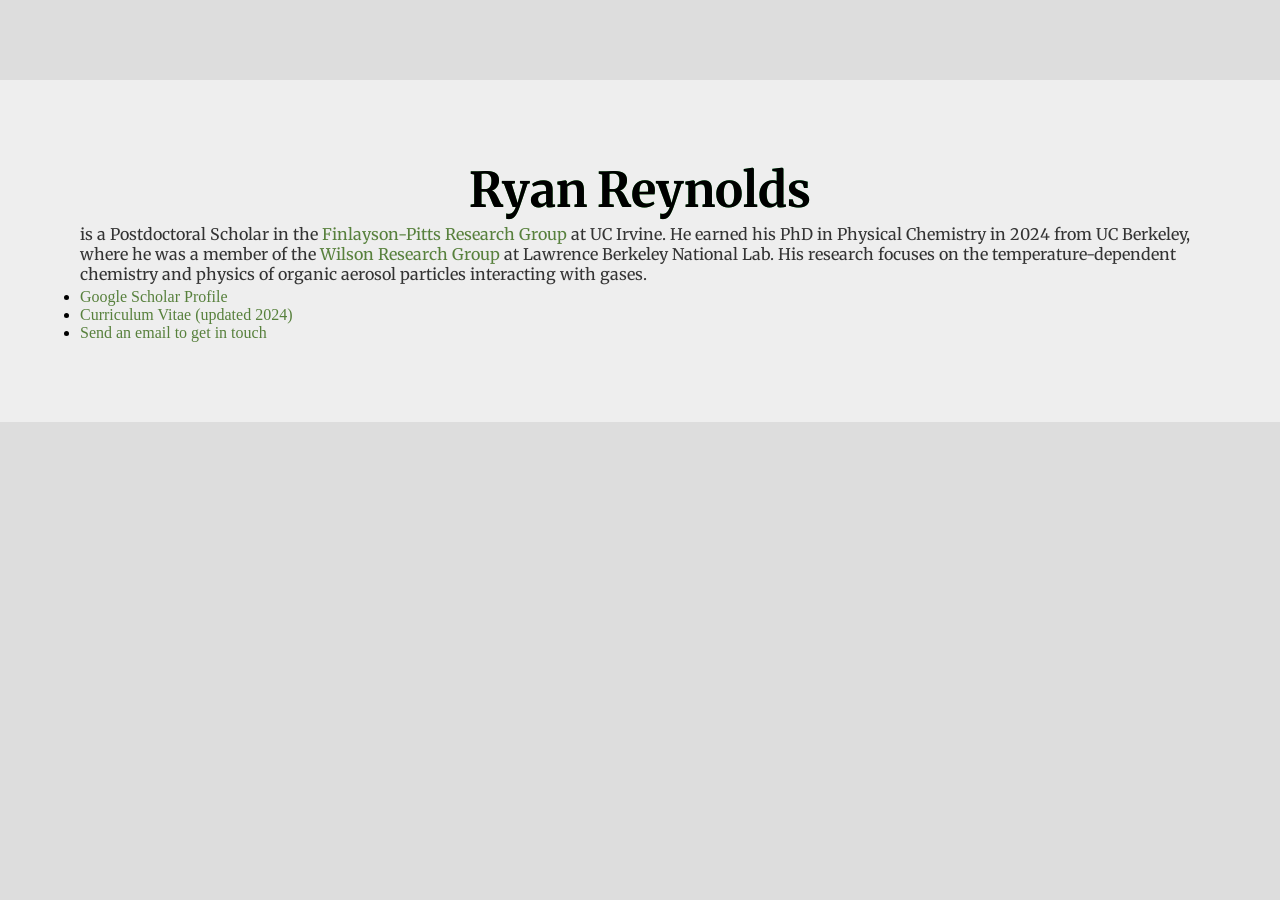
==== index.html @ e0fe9102 "Update index.html" ====
<!DOCTYPE html>
<html>
    <head>
        <title>Ryan Reynolds | Physical & Atmospheric Chemist</title>
		<link rel="preconnect" href="https://fonts.googleapis.com"> 
		<link rel="preconnect" href="https://fonts.gstatic.com" crossorigin> 
		<link href="https://fonts.googleapis.com/css2?family=Merriweather&family=Oxygen:wght@300&display=swap" rel="stylesheet">
        <link href="style.css" rel="stylesheet">
    </head>
    <body>
        <header>
            <h1>Ryan Reynolds</h1>
            <p>is a Postdoctoral Scholar in the <a href="https://sites.uci.edu/finlaysonpittslab/">Finlayson-Pitts Research Group</a> at UC Irvine. He earned his PhD in Physical Chemistry in 2024 from UC Berkeley, where he was a member of the <a href="https://wilsonresearchgroup.lbl.gov">Wilson Research Group</a> at Lawrence Berkeley National Lab. His research focuses on the temperature-dependent chemistry and physics of organic aerosol particles interacting with gases.</p>
			<ul>
				<li><a href="https://scholar.google.com/citations?user=LWUxNXUAAAAJ">Google Scholar Profile</a></li>
				<li><a href="https://drive.google.com/file/d/1ngHg4hkAW4knpSme5hRhRmXJfZsGFqKj/view?usp=share_link">Curriculum Vitae (updated 2024)</a></li>
				<li><a href="mailto:ryan@reynolds.science">Send an email to get in touch</a></li>
			</ul>
        </header>
    </body>
</html>
---- style.css ----
* {
	margin: 0;
	padding: 0;
}

body {
	background-color: #ddd;
}

header {
	padding: 5em;
	margin: 5em auto;
	background-color: #eee;
}

h1 {
	font-family: Merriweather, serif;
	font-size: 3em;
	text-align: center;
	background: linear-gradient(38deg, rgba(15,62,4,1) 0%, rgba(57,176,59,1) 47%, rgba(38,226,176,1) 100%);
	background-clip: text;
	text-fill-color: transparent;
}

p {
	font-family: Merriweather, sans-serif;
	font-size: 1em;
	color: #333;
	padding: 4px 0;
}

a {
	color: #57803c;
	text-decoration: none;
}

a:hover {
	color: #74AA50;
	text-decoration: underline;
}

a:visited {
	color: #007681;
}
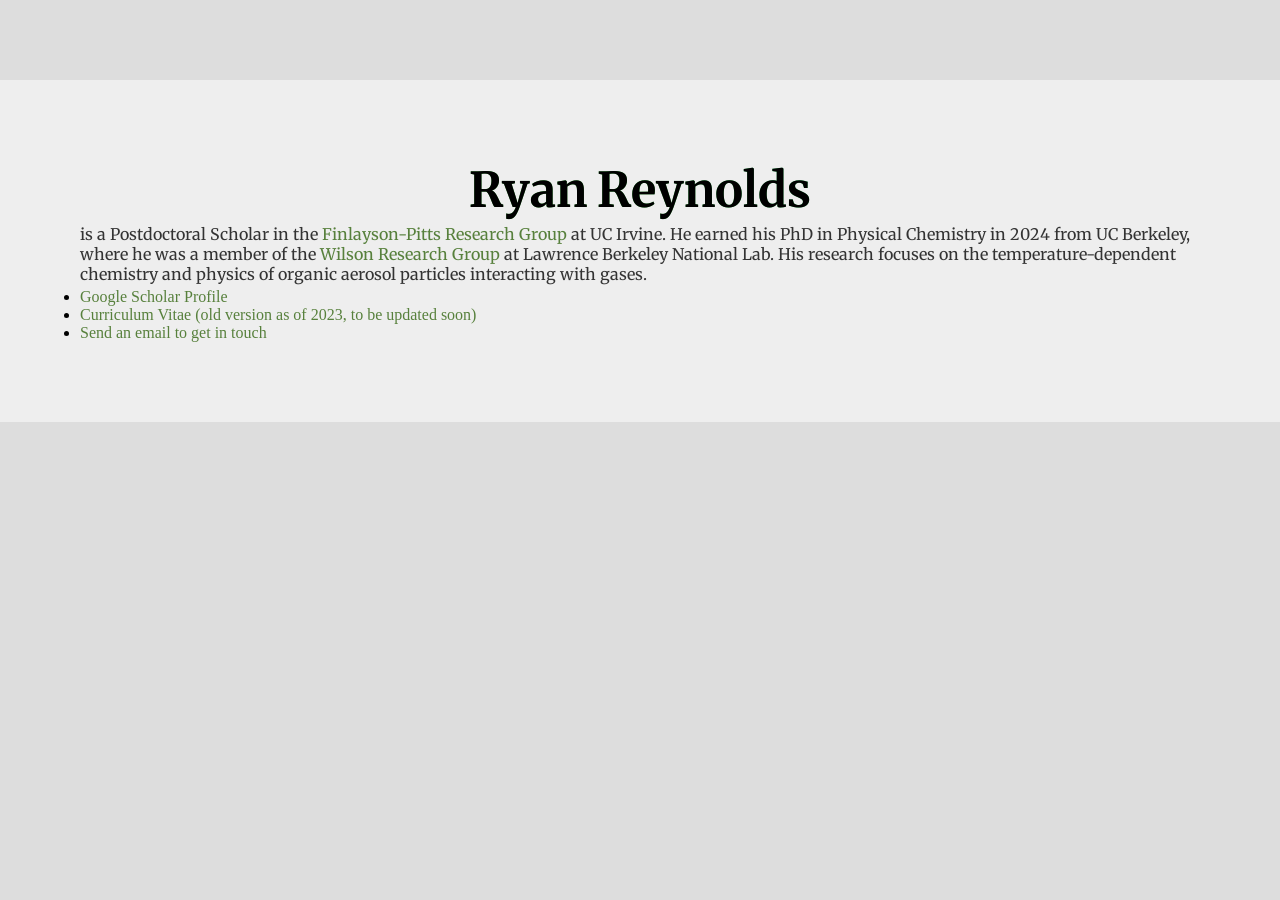
==== commit 9489616a: "Update index.html" ====
--- a/index.html
+++ b/index.html
@@ -13,7 +13,7 @@
             <p>is a Postdoctoral Scholar in the <a href="https://sites.uci.edu/finlaysonpittslab/">Finlayson-Pitts Research Group</a> at UC Irvine. He earned his PhD in Physical Chemistry in 2024 from UC Berkeley, where he was a member of the <a href="https://wilsonresearchgroup.lbl.gov">Wilson Research Group</a> at Lawrence Berkeley National Lab. His research focuses on the temperature-dependent chemistry and physics of organic aerosol particles interacting with gases.</p>
 			<ul>
 				<li><a href="https://scholar.google.com/citations?user=LWUxNXUAAAAJ">Google Scholar Profile</a></li>
-				<li><a href="https://drive.google.com/file/d/1ngHg4hkAW4knpSme5hRhRmXJfZsGFqKj/view?usp=share_link">Curriculum Vitae (updated 2024)</a></li>
+				<li><a href="https://drive.google.com/file/d/1ngHg4hkAW4knpSme5hRhRmXJfZsGFqKj/view?usp=share_link">Curriculum Vitae (old version as of 2023, to be updated soon)</a></li>
 				<li><a href="mailto:ryan@reynolds.science">Send an email to get in touch</a></li>
 			</ul>
         </header>
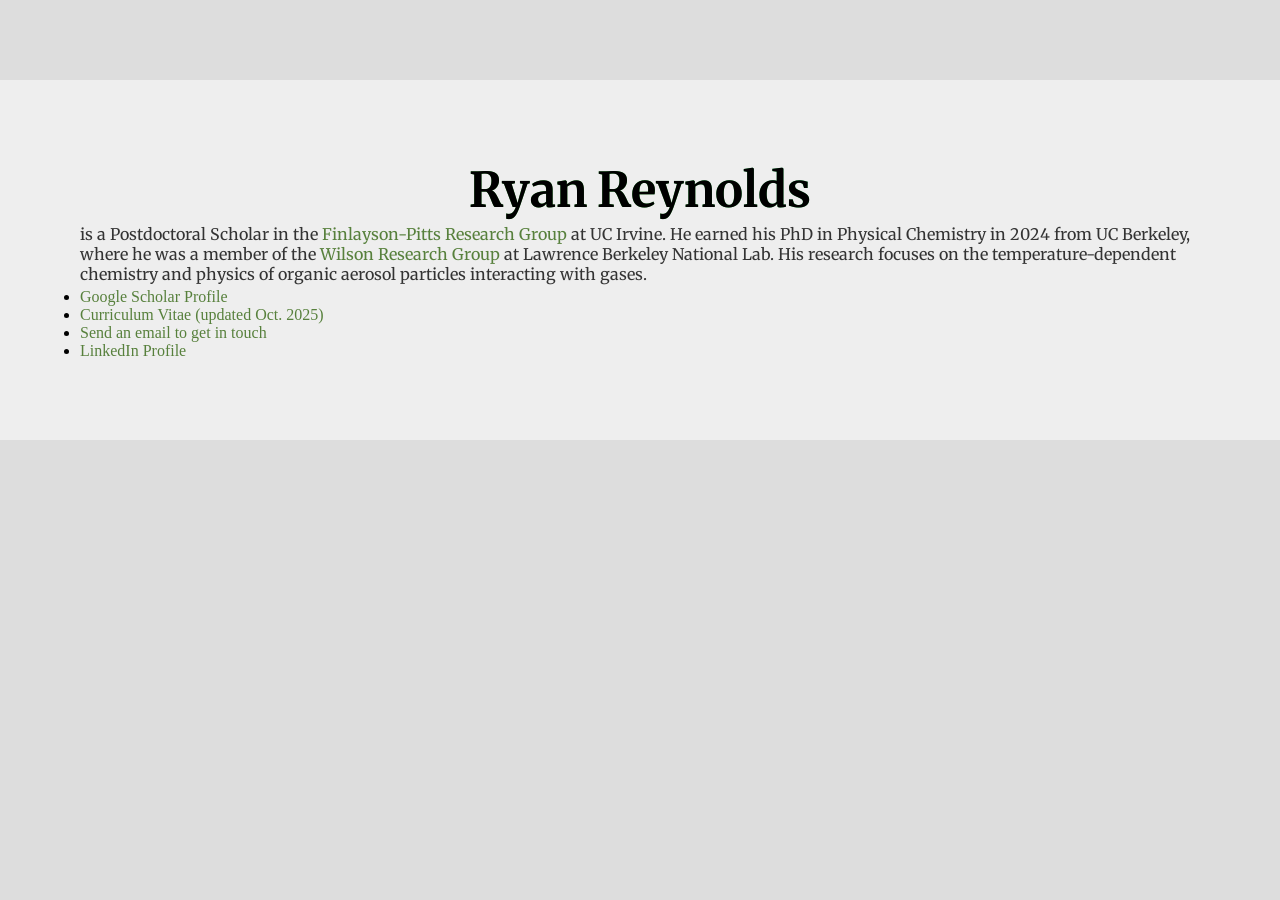
==== commit ecfe76c9: "Update CV link and add LinkedIn profile" ====
--- a/index.html
+++ b/index.html
@@ -13,8 +13,9 @@
             <p>is a Postdoctoral Scholar in the <a href="https://sites.uci.edu/finlaysonpittslab/">Finlayson-Pitts Research Group</a> at UC Irvine. He earned his PhD in Physical Chemistry in 2024 from UC Berkeley, where he was a member of the <a href="https://wilsonresearchgroup.lbl.gov">Wilson Research Group</a> at Lawrence Berkeley National Lab. His research focuses on the temperature-dependent chemistry and physics of organic aerosol particles interacting with gases.</p>
 			<ul>
 				<li><a href="https://scholar.google.com/citations?user=LWUxNXUAAAAJ">Google Scholar Profile</a></li>
-				<li><a href="https://drive.google.com/file/d/1ngHg4hkAW4knpSme5hRhRmXJfZsGFqKj/view?usp=share_link">Curriculum Vitae (old version as of 2023, to be updated soon)</a></li>
+				<li><a href="https://drive.google.com/file/d/1WqE_yXfrU9wJxHhv_YmnjNrCt4WKRkxV/view?usp=sharing">Curriculum Vitae (updated Oct. 2025)</a></li>
 				<li><a href="mailto:ryan@reynolds.science">Send an email to get in touch</a></li>
+				<li><a href="www.linkedin.com/in/ryansreynolds">LinkedIn Profile</a></li>
 			</ul>
         </header>
     </body>
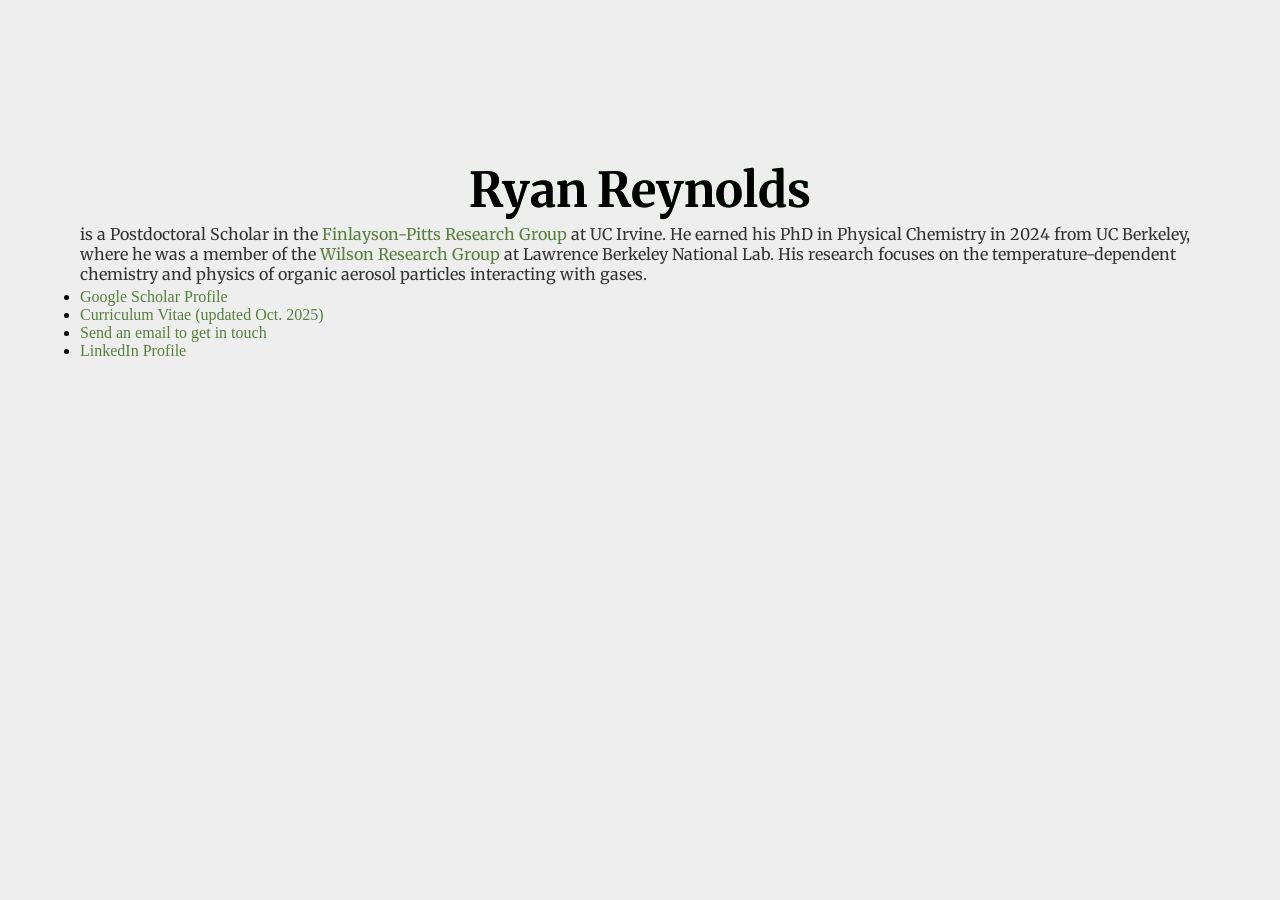
==== commit 3f631b1f: "Fix LinkedIn URL to include 'https://' prefix" ====
--- a/index.html
+++ b/index.html
@@ -15,7 +15,7 @@
 				<li><a href="https://scholar.google.com/citations?user=LWUxNXUAAAAJ">Google Scholar Profile</a></li>
 				<li><a href="https://drive.google.com/file/d/1WqE_yXfrU9wJxHhv_YmnjNrCt4WKRkxV/view?usp=sharing">Curriculum Vitae (updated Oct. 2025)</a></li>
 				<li><a href="mailto:ryan@reynolds.science">Send an email to get in touch</a></li>
-				<li><a href="www.linkedin.com/in/ryansreynolds">LinkedIn Profile</a></li>
+				<li><a href="https://www.linkedin.com/in/ryansreynolds">LinkedIn Profile</a></li>
 			</ul>
         </header>
     </body>
--- a/style.css
+++ b/style.css
@@ -4,7 +4,7 @@
 }
 
 body {
-	background-color: #ddd;
+	background-color: #eee;
 }
 
 header {
@@ -41,4 +41,4 @@
 
 a:visited {
 	color: #007681;
-}+}
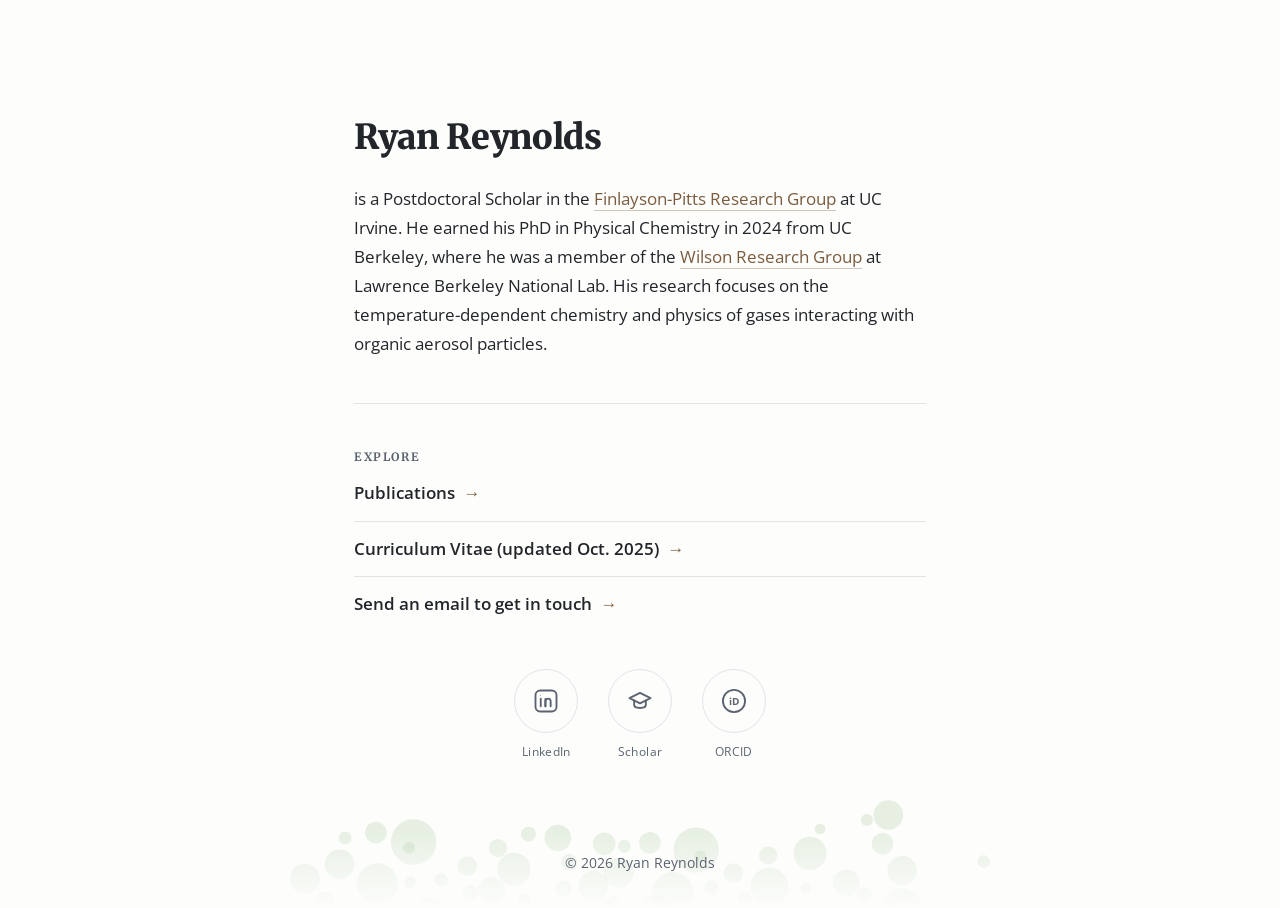
==== commit f18f8791: "Redesign homepage and add publications page Archive previous index.html, replace with new profile la" ====
--- a/index.html
+++ b/index.html
@@ -1,22 +1,283 @@
 <!DOCTYPE html>
-<html>
-    <head>
-        <title>Ryan Reynolds | Physical & Atmospheric Chemist</title>
-		<link rel="preconnect" href="https://fonts.googleapis.com"> 
-		<link rel="preconnect" href="https://fonts.gstatic.com" crossorigin> 
-		<link href="https://fonts.googleapis.com/css2?family=Merriweather&family=Oxygen:wght@300&display=swap" rel="stylesheet">
-        <link href="style.css" rel="stylesheet">
-    </head>
-    <body>
-        <header>
-            <h1>Ryan Reynolds</h1>
-            <p>is a Postdoctoral Scholar in the <a href="https://sites.uci.edu/finlaysonpittslab/">Finlayson-Pitts Research Group</a> at UC Irvine. He earned his PhD in Physical Chemistry in 2024 from UC Berkeley, where he was a member of the <a href="https://wilsonresearchgroup.lbl.gov">Wilson Research Group</a> at Lawrence Berkeley National Lab. His research focuses on the temperature-dependent chemistry and physics of organic aerosol particles interacting with gases.</p>
-			<ul>
-				<li><a href="https://scholar.google.com/citations?user=LWUxNXUAAAAJ">Google Scholar Profile</a></li>
-				<li><a href="https://drive.google.com/file/d/1WqE_yXfrU9wJxHhv_YmnjNrCt4WKRkxV/view?usp=sharing">Curriculum Vitae (updated Oct. 2025)</a></li>
-				<li><a href="mailto:ryan@reynolds.science">Send an email to get in touch</a></li>
-				<li><a href="https://www.linkedin.com/in/ryansreynolds">LinkedIn Profile</a></li>
-			</ul>
-        </header>
-    </body>
+<html lang="en">
+<head>
+<meta charset="UTF-8">
+<meta name="viewport" content="width=device-width, initial-scale=1.0">
+<title>Ryan Reynolds | Physical &amp; Atmospheric Chemist</title>
+<link rel="preconnect" href="https://fonts.googleapis.com">
+<link rel="preconnect" href="https://fonts.gstatic.com" crossorigin>
+<link href="https://fonts.googleapis.com/css2?family=Merriweather:wght@400;700;900&family=Open+Sans:wght@400;500;600&display=swap" rel="stylesheet">
+<style>
+  :root {
+    --ink: #22252a;
+    --muted: #5b6270;
+    --rule: #e2e4e8;
+    --paper: #fdfdfc;
+    --accent: #7a5c3e;
+    --icon-accent: #86b277;
+  }
+
+  * { box-sizing: border-box; }
+
+  html { -webkit-font-smoothing: antialiased; }
+
+  body {
+    margin: 0;
+    background: var(--paper);
+    color: var(--ink);
+    font-family: 'Open Sans', -apple-system, sans-serif;
+    font-size: 17px;
+    line-height: 1.7;
+  }
+
+  .wrap {
+    max-width: 620px;
+    margin: 0 auto;
+    padding: 12vh 24px 1em;
+  }
+
+  h1 {
+    font-family: 'Merriweather', Georgia, serif;
+    font-weight: 900;
+    font-size: 2.15rem;
+    letter-spacing: -0.01em;
+    margin: 0 0 0.55em;
+    color: var(--ink);
+  }
+
+  p.lede {
+    margin: 0 0 2.6em;
+    color: var(--ink);
+  }
+
+  p.lede a {
+    color: var(--accent);
+    text-decoration: none;
+    border-bottom: 1px solid rgba(122, 92, 62, 0.35);
+    transition: border-color 0.15s ease;
+  }
+
+  p.lede a:hover {
+    border-color: var(--accent);
+  }
+
+  h2.label {
+    font-family: 'Merriweather', Georgia, serif;
+    font-weight: 700;
+    font-size: 0.72rem;
+    letter-spacing: 0.14em;
+    text-transform: uppercase;
+    color: var(--muted);
+    margin: 0 0 1em;
+  }
+
+  hr {
+    border: none;
+    border-top: 1px solid var(--rule);
+    margin: 2.6em 0;
+  }
+
+  ul.links {
+    list-style: none;
+    margin: 0;
+    padding: 0;
+  }
+
+  ul.links li {
+    padding: 0.75em 0;
+    border-bottom: 1px solid var(--rule);
+  }
+
+  ul.links li:first-child {
+    padding-top: 0;
+  }
+
+  ul.links li:last-child {
+    border-bottom: none;
+  }
+
+  ul.links a {
+    color: var(--ink);
+    text-decoration: none;
+    font-weight: 600;
+    display: inline-flex;
+    align-items: center;
+    gap: 0.5em;
+  }
+
+  ul.links a::after {
+    content: "→";
+    font-family: 'Open Sans', sans-serif;
+    font-weight: 400;
+    color: var(--accent);
+    transition: transform 0.15s ease;
+  }
+
+  ul.links a:hover::after {
+    transform: translateX(3px);
+  }
+
+  .icon-links {
+    display: flex;
+    justify-content: center;
+    gap: 1.75em;
+    margin-top: 2.2em;
+  }
+
+  .icon-link {
+    display: flex;
+    flex-direction: column;
+    align-items: center;
+    gap: 0.55em;
+    text-decoration: none;
+  }
+
+  .icon-link .icon-circle {
+    width: 64px;
+    height: 64px;
+    border-radius: 50%;
+    border: 1.5px solid var(--rule);
+    display: flex;
+    align-items: center;
+    justify-content: center;
+    color: var(--muted);
+    transition: color 0.15s ease, border-color 0.15s ease, background 0.15s ease;
+  }
+
+  .icon-link svg {
+    width: 28px;
+    height: 28px;
+  }
+
+  .icon-link span {
+    font-size: 0.72rem;
+    letter-spacing: 0.03em;
+    color: var(--muted);
+    transition: color 0.15s ease;
+  }
+
+  .icon-link:hover .icon-circle {
+    color: var(--icon-accent);
+    border-color: var(--icon-accent);
+    background: rgba(134, 178, 119, 0.1);
+  }
+
+  .icon-link:hover span {
+    color: var(--icon-accent);
+  }
+
+  @media (max-width: 480px) {
+    .wrap { padding: 9vh 20px 0.75em; }
+    h1 { font-size: 1.8rem; }
+  }
+
+  footer {
+    position: relative;
+    margin-top: 0.25em;
+    padding: 4em 24px 2em;
+    display: flex;
+    align-items: flex-end;
+    justify-content: center;
+    overflow: hidden;
+    background-image: url('greenCircle_particlebgrd.svg');
+    background-repeat: no-repeat;
+    background-position: center -2.5em;
+    background-size: 700px;
+  }
+
+  /* Top fade: blends the image in from the white content above */
+  /* footer::before {
+    content: "";
+    position: absolute;
+    inset: 0;
+    background: linear-gradient(to bottom, var(--paper) 0%, var(--paper) 3%, rgba(253, 253, 252, 0) 26%);
+    pointer-events: none;
+  } */
+
+  /* Bottom fade: fixed height (not %), so it only visibly kicks in when
+     the footer is short enough to clip the image partway through. When
+     the footer is tall enough to show the full image, this sits below
+     it in already-blank space and has no visible effect. */
+  footer::after {
+    content: "";
+    position: absolute;
+    left: 0;
+    right: 0;
+    bottom: 0;
+    height: 80px;
+    background: linear-gradient(to bottom, rgba(253, 253, 252, 0) 0%, var(--paper) 100%);
+    pointer-events: none;
+  }
+
+  footer p {
+    position: relative;
+    z-index: 1;
+    margin: 0 auto;
+    width: 100%;
+    max-width: 620px;
+    font-size: 0.85rem;
+    color: var(--muted);
+    text-align: center;
+  }
+</style>
+</head>
+<body>
+  <div class="wrap">
+    <h1>Ryan Reynolds</h1>
+    <p class="lede">
+      is a Postdoctoral Scholar in the
+      <a href="https://sites.uci.edu/finlaysonpittslab/" target="_blank" rel="noopener">Finlayson-Pitts Research Group</a>
+      at UC Irvine. He earned his PhD in Physical Chemistry in 2024 from UC Berkeley, where he was a member of the
+      <a href="https://wilsonresearchgroup.lbl.gov" target="_blank" rel="noopener">Wilson Research Group</a>
+      at Lawrence Berkeley National Lab. His research focuses on the temperature-dependent chemistry and physics of gases interacting with organic aerosol particles.
+    </p>
+
+    <hr>
+
+    <h2 class="label">Explore</h2>
+    <ul class="links">
+      <li><a href="publications.html">Publications</a></li>
+      <!-- <li><a href="teaching.html">Teaching</a></li> -->
+      <li><a href="https://drive.google.com/file/d/1WqE_yXfrU9wJxHhv_YmnjNrCt4WKRkxV/view?usp=sharing" target="_blank" rel="noopener">Curriculum Vitae (updated Oct. 2025)</a></li>
+      <li><a href="mailto:ryan@justliketheactor.com">Send an email to get in touch</a></li>
+    </ul>
+
+    <div class="icon-links">
+      <a class="icon-link" href="https://www.linkedin.com/in/ryansreynolds" target="_blank" rel="noopener" aria-label="LinkedIn Profile" title="LinkedIn">
+        <span class="icon-circle">
+          <svg viewBox="0 0 24 24" fill="none" stroke="currentColor" stroke-width="1.6" stroke-linecap="round" stroke-linejoin="round">
+            <rect x="3" y="3" width="18" height="18" rx="4"/>
+            <line x1="7.5" y1="10" x2="7.5" y2="16.5"/>
+            <circle cx="7.5" cy="7" r="0.4" fill="currentColor" stroke="none"/>
+            <path d="M11.5 16.5v-4c0-1.4 1-2.5 2.4-2.5s2.1 1.1 2.1 2.5v4"/>
+            <line x1="11.5" y1="10.2" x2="11.5" y2="16.5"/>
+          </svg>
+        </span>
+        <span>LinkedIn</span>
+      </a>
+      <a class="icon-link" href="https://scholar.google.com/citations?user=LWUxNXUAAAAJ" target="_blank" rel="noopener" aria-label="Google Scholar Profile" title="Google Scholar">
+        <span class="icon-circle">
+          <svg viewBox="0 0 24 24" fill="none" stroke="currentColor" stroke-width="1.6" stroke-linecap="round" stroke-linejoin="round">
+            <path d="M3 9.5L12 5l9 4.5-9 4.5-9-4.5z"/>
+            <path d="M7 11.5v4c0 1.4 2.2 2.5 5 2.5s5-1.1 5-2.5v-4"/>
+          </svg>
+        </span>
+        <span>Scholar</span>
+      </a>
+      <a class="icon-link" href="https://orcid.org/0000-0002-6513-6377" target="_blank" rel="noopener" aria-label="ORCID Profile" title="ORCID">
+        <span class="icon-circle">
+          <svg viewBox="0 0 24 24" fill="none" stroke="currentColor" stroke-width="1.6">
+            <circle cx="12" cy="12" r="9.5"/>
+            <text x="12" y="15.6" text-anchor="middle" font-size="8.5" font-family="'Open Sans', sans-serif" font-weight="700" fill="currentColor" stroke="none">iD</text>
+          </svg>
+        </span>
+        <span>ORCID</span>
+      </a>
+    </div>
+  </div>
+
+  <footer>
+    <p>&copy; 2026 Ryan Reynolds</p>
+  </footer>
+</body>
 </html>
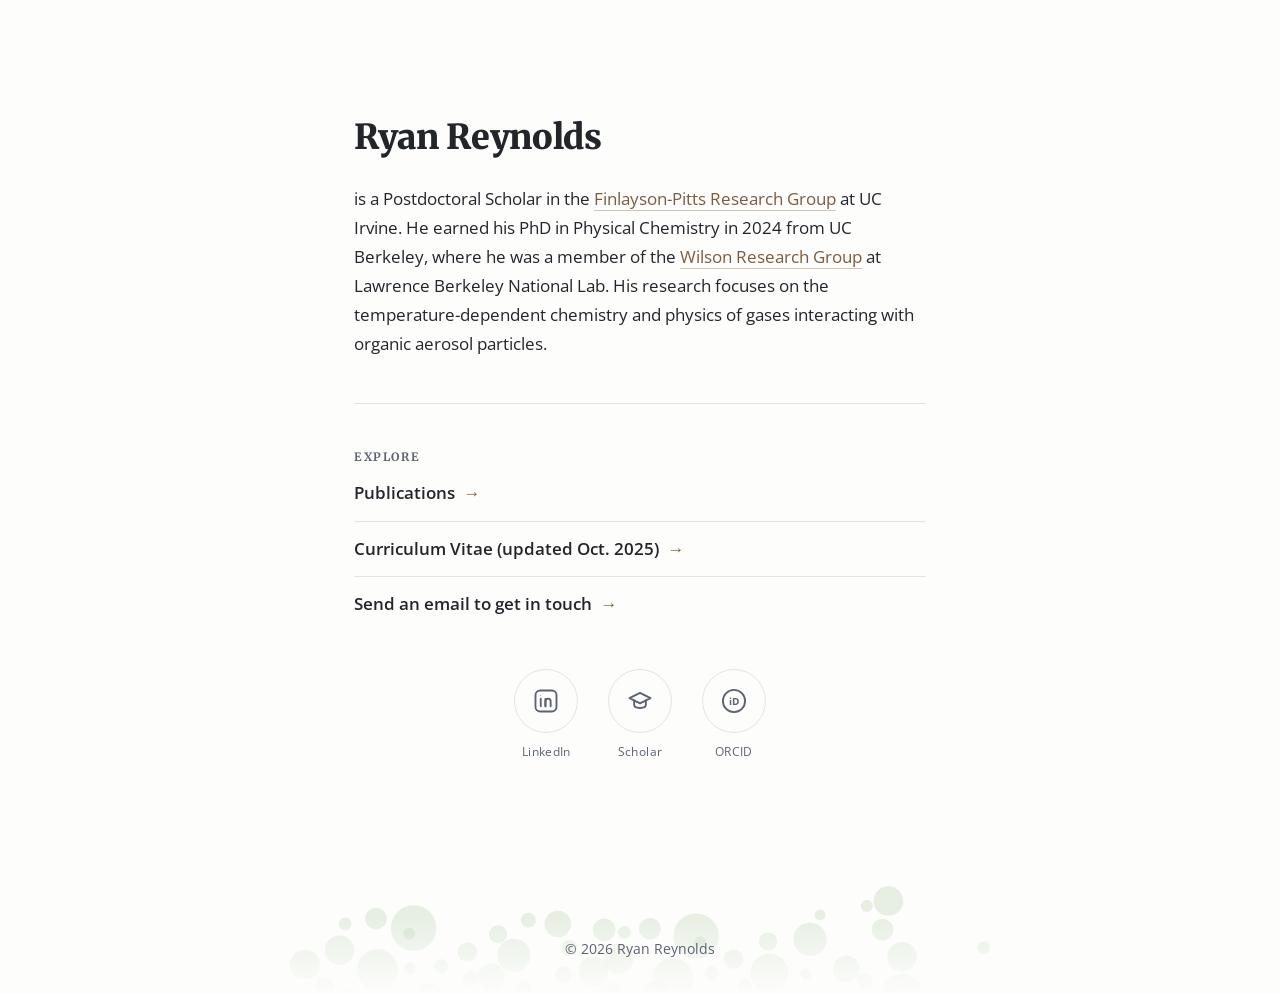
==== commit fc1ddfc0: "Add top margin to homepage footer, keep publications footer flush Give the index page footer 10vh of" ====
--- a/index.html
+++ b/index.html
@@ -173,7 +173,7 @@
 
   footer {
     position: relative;
-    margin-top: 0.25em;
+    margin-top: 10vh;
     padding: 4em 24px 2em;
     display: flex;
     align-items: flex-end;
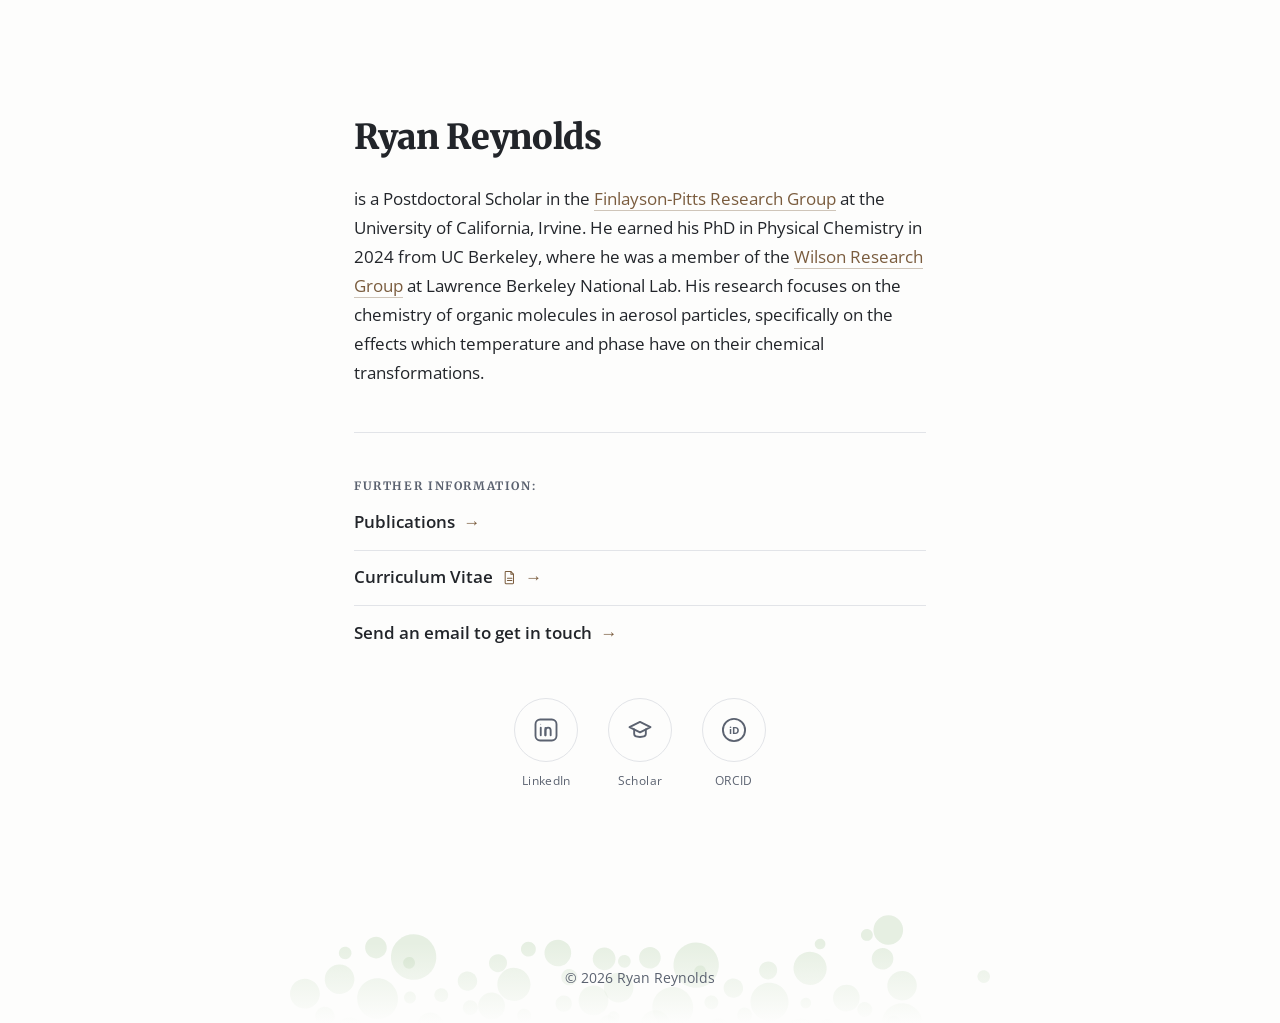
==== commit 43a010da: "Updated CV, links, added file to assets" ====
--- a/index.html
+++ b/index.html
@@ -117,6 +117,13 @@
     transform: translateX(3px);
   }
 
+  ul.links .file-icon {
+    width: 0.9em;
+    height: 0.9em;
+    color: var(--accent);
+    flex-shrink: 0;
+  }
+
   .icon-links {
     display: flex;
     justify-content: center;
@@ -227,18 +234,25 @@
     <p class="lede">
       is a Postdoctoral Scholar in the
       <a href="https://sites.uci.edu/finlaysonpittslab/" target="_blank" rel="noopener">Finlayson-Pitts Research Group</a>
-      at UC Irvine. He earned his PhD in Physical Chemistry in 2024 from UC Berkeley, where he was a member of the
+      at the University of California, Irvine. He earned his PhD in Physical Chemistry in 2024 from UC Berkeley, where he was a member of the
       <a href="https://wilsonresearchgroup.lbl.gov" target="_blank" rel="noopener">Wilson Research Group</a>
-      at Lawrence Berkeley National Lab. His research focuses on the temperature-dependent chemistry and physics of gases interacting with organic aerosol particles.
+      at Lawrence Berkeley National Lab. His research focuses on the chemistry of organic molecules in aerosol particles, specifically on the effects which temperature and phase have on their chemical transformations.
     </p>
 
     <hr>
 
-    <h2 class="label">Explore</h2>
+    <h2 class="label">Further Information:</h2>
     <ul class="links">
       <li><a href="publications.html">Publications</a></li>
       <!-- <li><a href="teaching.html">Teaching</a></li> -->
-      <li><a href="https://drive.google.com/file/d/1WqE_yXfrU9wJxHhv_YmnjNrCt4WKRkxV/view?usp=sharing" target="_blank" rel="noopener">Curriculum Vitae (updated Oct. 2025)</a></li>
+      <li><a href="assets/Reynolds-CV-2026.pdf" download="Reynolds-CV-2026.pdf">Curriculum Vitae
+        <svg class="file-icon" viewBox="0 0 24 24" fill="none" stroke="currentColor" stroke-width="1.6" stroke-linecap="round" stroke-linejoin="round" aria-hidden="true">
+          <path d="M6 2.5h8l4 4v14a1 1 0 0 1-1 1H6a1 1 0 0 1-1-1v-17a1 1 0 0 1 1-1z"/>
+          <path d="M14 2.5v4h4"/>
+          <line x1="8.5" y1="13" x2="15.5" y2="13"/>
+          <line x1="8.5" y1="16.5" x2="15.5" y2="16.5"/>
+        </svg>
+      </a></li>
       <li><a href="mailto:ryan@justliketheactor.com">Send an email to get in touch</a></li>
     </ul>
 
